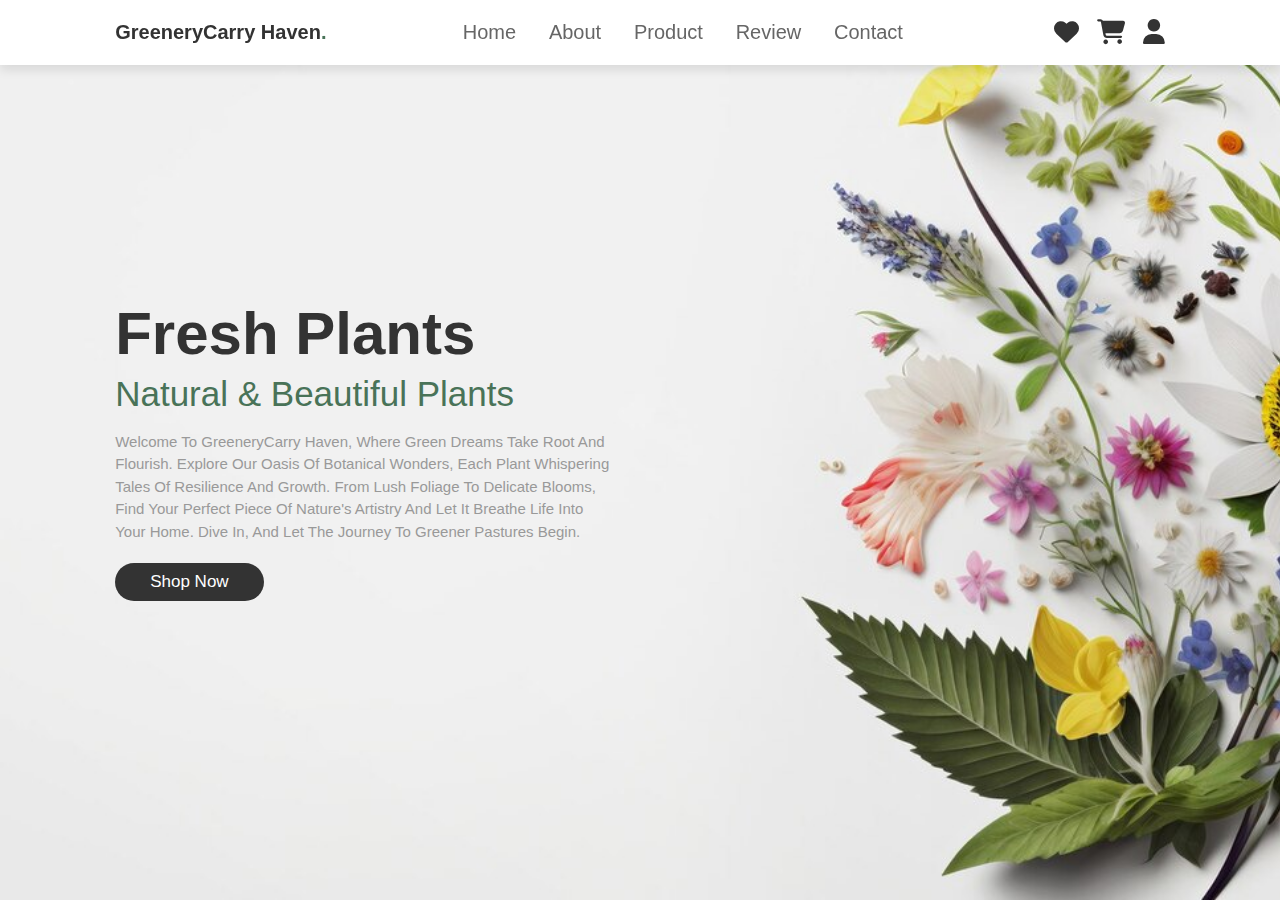
==== GreeneryCarry Haven/pages/index.html @ 1a9fb415 "The change have done to index.html" ====
<!DOCTYPE html>
<html lang="en">

<head>
    <meta charset="UTF-8">
    <meta http-equiv="X-UA-Compaatible" content="IE=edge">
    <meta name="viewport" content="width=device-width, initial-scale=1.0">
    <title>GreeneryCarry Haven</title>

    <link rel="stylesheet" href="https://cdnjs.cloudflare.com/ajax/libs/font-awesome/6.5.1/css/all.min.css">
    <link rel="stylesheet" href="css/style.css">

</head>

<body>
    <!--heder section start-->
    <header>
        <input type="checkbox" name="" id="toggler">
        <label for="toggler" class="fas fa-bars"></label>
        <a href="#" class="logo">GreeneryCarry Haven<span>.</span></a>
        <nav class="navbar">
            <a href="#home">home</a>
            <a href="#about">about</a>
            <a href="#product">product</a>
            <a href="#review">review</a>
            <a href="#contact">contact</a>
        </nav>
        <div class="icons">
            <a href="#" class="fas fa-heart"></a>
            <a href="#" class="fas fa-shopping-cart"></a>
            <a href="#" class="fas fa-user"></a>
        </div>


    </header>

    <!--heder section end-->

    <!--home section start-->

    <section class="home" id="home">
        <div class="content">
            <h3>fresh plants</h3>
            <span>natural & beautiful plants</span>
            <p>Welcome to GreeneryCarry Haven, where green dreams take root and flourish. Explore our oasis of botanical
                wonders, each plant whispering tales of resilience and growth. From lush foliage to delicate blooms,
                find
                your perfect piece of nature's artistry and let it breathe life into your home. Dive in, and let the
                journey
                to greener pastures begin.</p>
            <a href="#" class="btn" >shop now</a>


        </div>



    </section>

    <!--home section end-->



</body>
---- GreeneryCarry Haven/pages/css/style.css ----
:root{
    --green:#497358 ;
    }
    
*{
    margin:0; padding: 0;
    box-sizing: border-box;
    font-family: Verdana, Geneva, Tahoma, sans-serif;
    outline: none; border: none;
    text-decoration: none;
    text-transform: capitalize;
    transition: 2s linear;
   
    
}   

html{
    font-size: 62.5%;
    scroll-behavior: smooth;
    scroll-padding-top: 6rem;
    overflow: hidden;
}

section{
    padding: 2rem 9%;
}
.btn{
    display: inline-block;
    margin-top: 1rem;
    border-radius: 5rem;
    background: #333;
    color: #fff;
    padding: .9rem 3.5rem;
    cursor: pointer;
    font-size: 1.7rem;
}
.btn:hover{
    background: var(--green);

}

header{
    position: fixed;
    top: 0%; left: 0%; right: 0%;
    background: #fff;
    padding: 2rem 9%;
    display: flex;
    align-items: center;
    justify-content: space-between;
    z-index: 100%;
    box-shadow: 0 .5rem 1rem rgba(0,0,0,.1);

}

header .logo{
    font-size: 2rem;
    color: #333;
    font-weight: bolder;
}

header .logo span{
    color: var(--green);

}

header .navbar a{
    font-size: 2rem;
    padding: 0 1.5rem;
    color: #666;
}

header .navbar a:hover{
    color:var(--green);
}

header .icons a{
    font-size: 2.5rem;
    color: #333;
    margin-left: 1.5rem;
     
}
header .icons a:hover{
    color: var(--green);
}

header #toggler{
   display: none;
}

header .fa-bars{
    font: size 3rem; ;
    color: #333;
    border-radius: .5rem;
    padding: .5rem 1.5rem;
    cursor: pointer;
    border: .1rem solid rgba(0,0,0,.3);
    display: none;
}

.home{
    display: flex;
    align-items: center;
    min-height: 100vh;
    background:url(home-bg4.JPG) no-repeat ;
    background-size: cover;
    background-position: center;

}

.home .content{
    max-width: 50rem;
}

.home .content h3{
   font-size: 6rem;
   color: #333;
  
}

.home .content span{
    font-size: 3.5rem;
    color: var(--green);
    padding: 1rem 0;
    line-height: 1.5;
 }
 .home .content p{
    font-size: 1.5rem;
    color: #999;
    padding: 1rem 0;
    line-height: 1.5;
 }
 

 












/* media queries */

@media (max-width:991px) {
    html{
        font-size: 55%;
       
    }
    
    header{
        padding:2rem ;

    }
    section{
        padding:2rem ;

    }
    .home{
        background-position: left;
    }
    
}

@media (max-width:768px) {
    header .fa-bars{
        display: block;
    }

    header .navbar{
        position: absolute;
        top: 100%; left: 0; right: 0;
        background: #eee;
        border-top:.1rem solid rgba(0,0,0,.1) ;
        clip-path: polygon(0 0,100% 0,100% 0,0 0);

    }

    header #toggler:checked ~ .navbar{
        clip-path: polygon(0 0,100% 0,100% 100%,0 100%);

    }


    header .navbar a{
        margin: 1.5rem;
        padding: 1.5rem;
        background:#fff ;
        border: .1rem solid rgba(0,0,0,.1);
        display: block;
        
    }

    .home .content h3{
        font-size: 5rem;

    }

    .home .content span{
        font-size: 2.5rem;
        
    }

   


}


@media (max-width:450px) {
    html{
        font-size: 50%;
       
    }
    
    
    
}
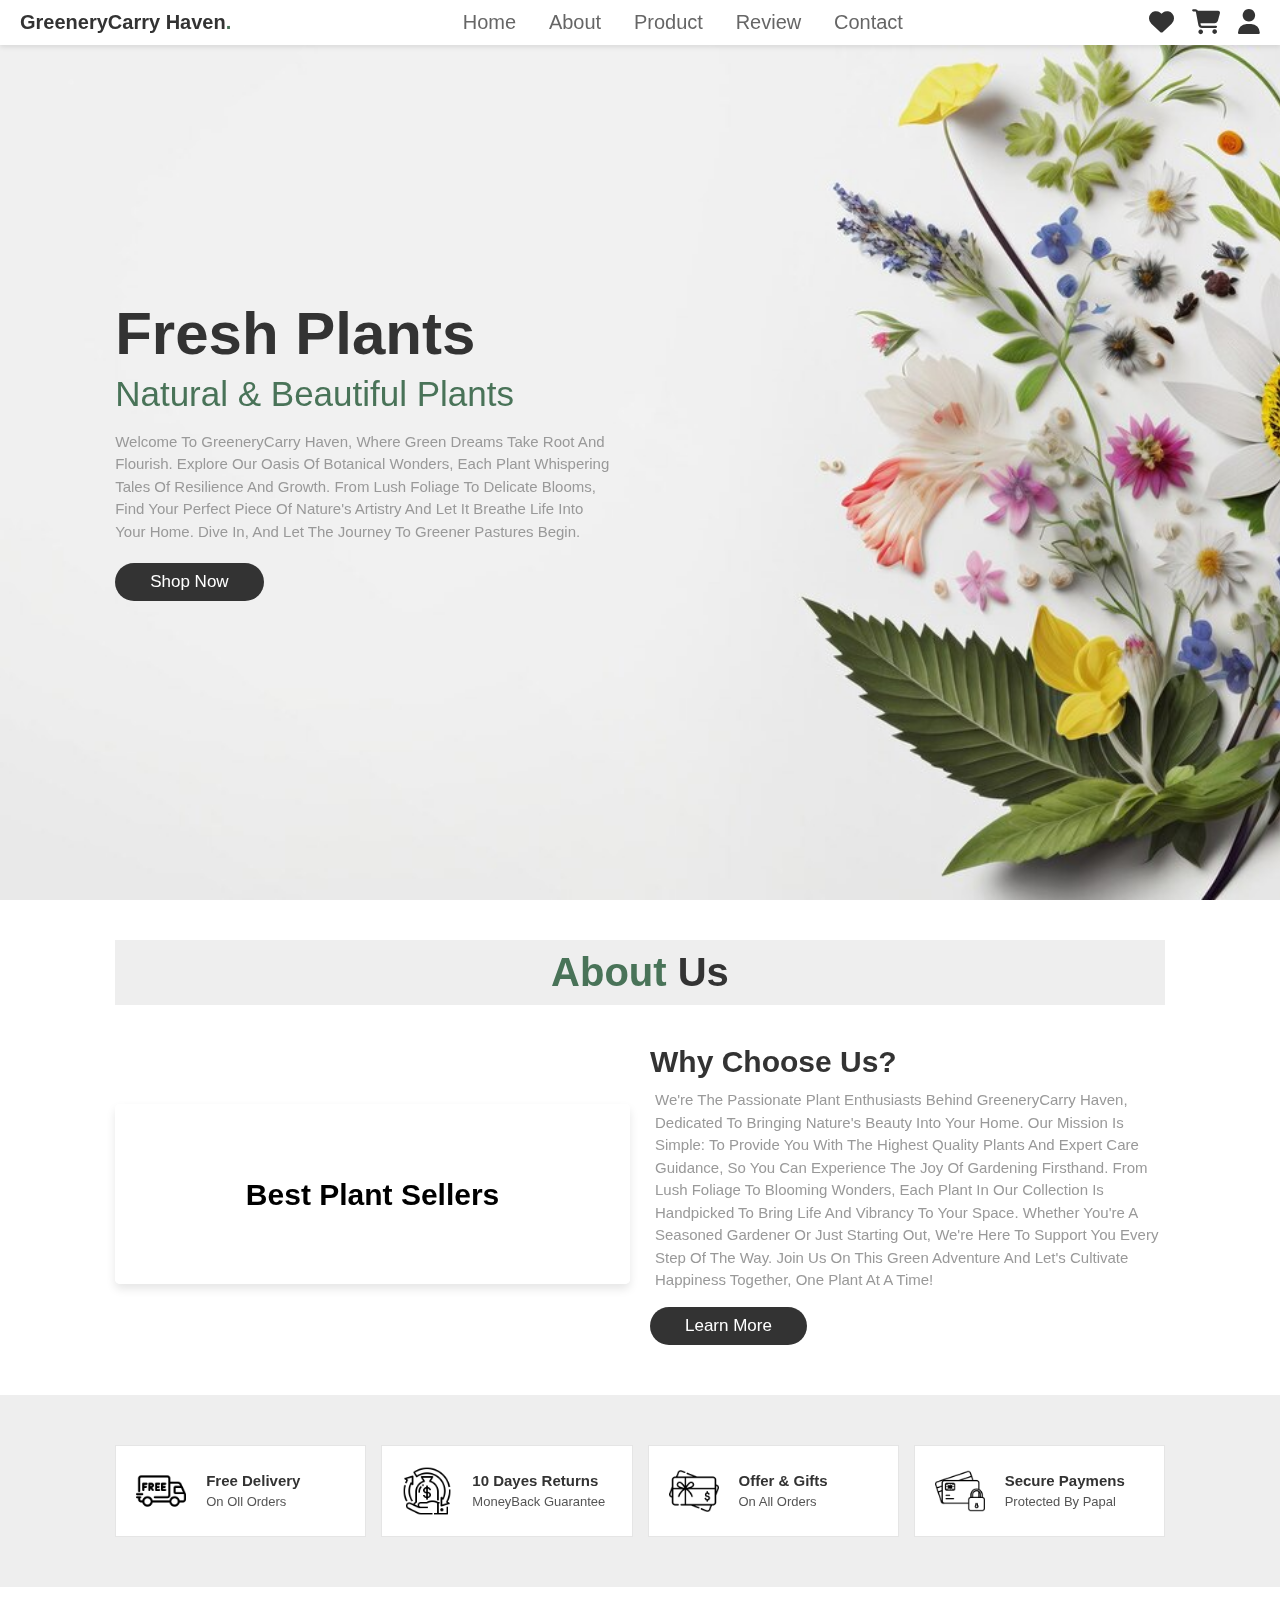
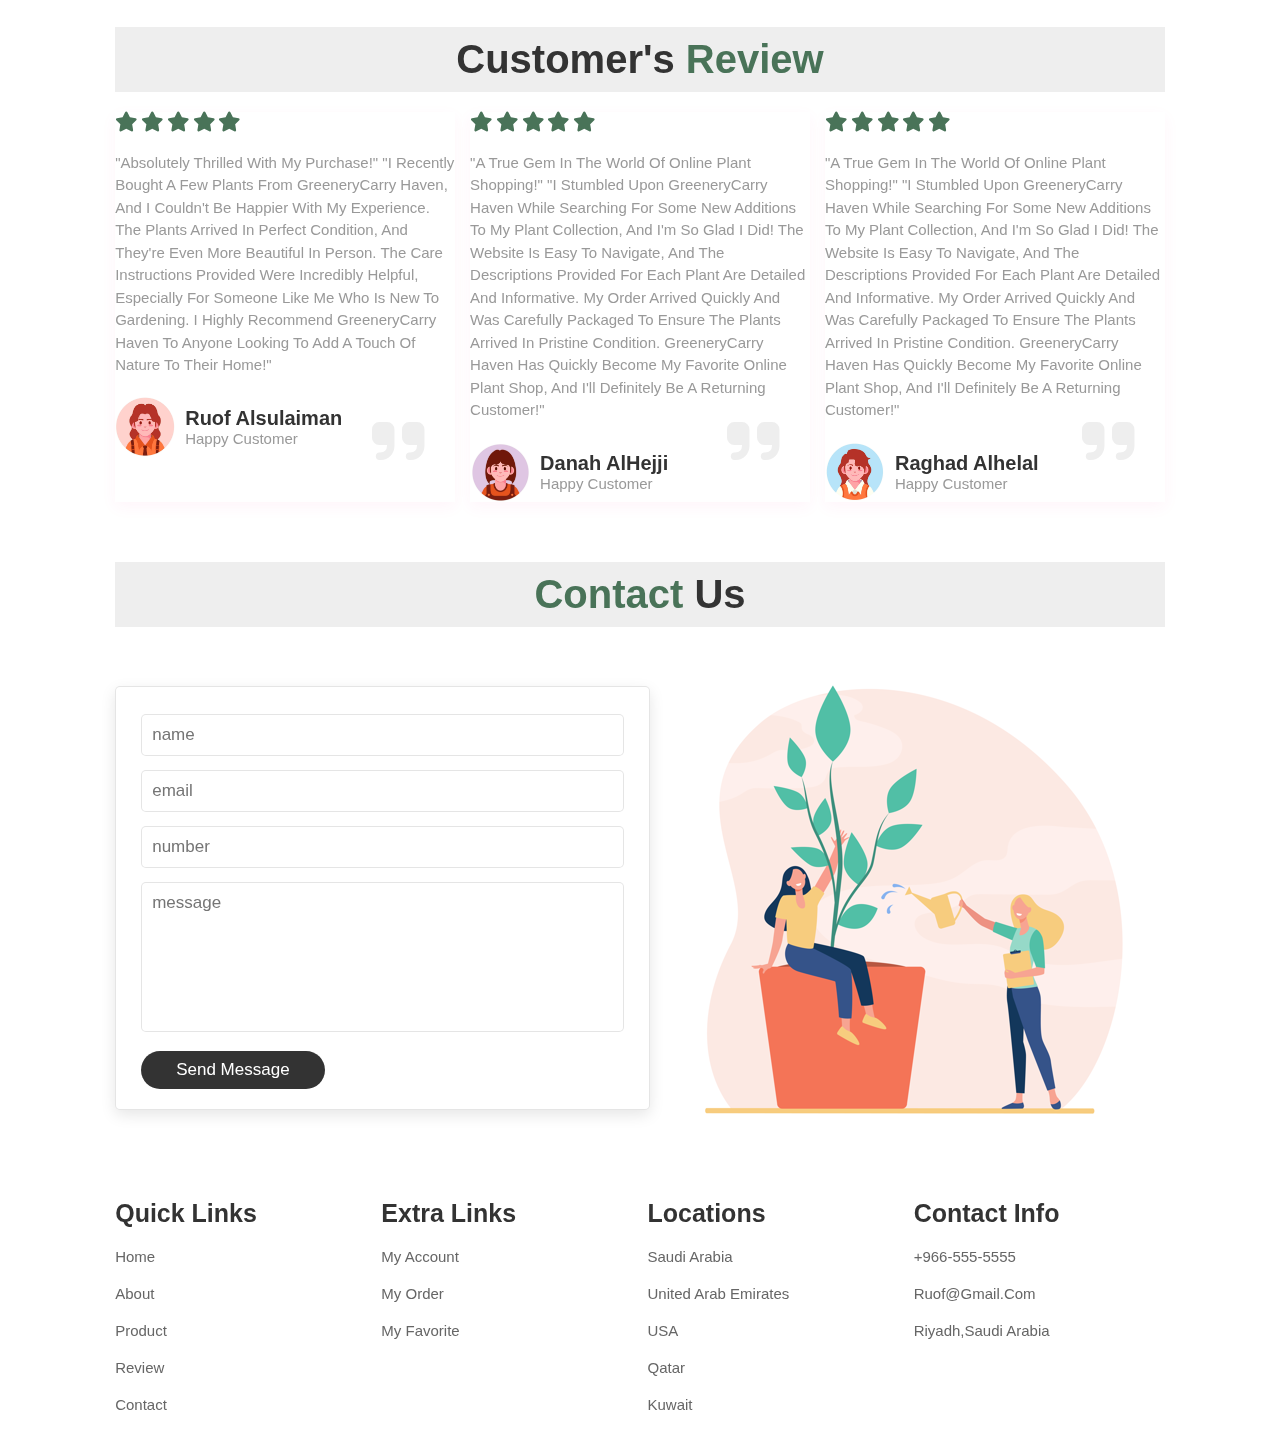
==== commit fdba900d: "change to the index.html" ====
--- a/GreeneryCarry Haven/pages/index.html
+++ b/GreeneryCarry Haven/pages/index.html
@@ -8,7 +8,8 @@
     <title>GreeneryCarry Haven</title>
 
     <link rel="stylesheet" href="https://cdnjs.cloudflare.com/ajax/libs/font-awesome/6.5.1/css/all.min.css">
-    <link rel="stylesheet" href="css/style.css">
+    <link rel="stylesheet" href="style.css">
+
 
 </head>
 
@@ -48,7 +49,7 @@
                 your perfect piece of nature's artistry and let it breathe life into your home. Dive in, and let the
                 journey
                 to greener pastures begin.</p>
-            <a href="#" class="btn" >shop now</a>
+            <a href="#" class="btn">shop now</a>
 
 
         </div>
@@ -60,5 +61,249 @@
     <!--home section end-->
 
 
+    <!--about section start-->
+    <section class="about" id="about">
+        <h1 class="heading"><span> about </span> us </h1>
+
+        <div class="row">
+
+            <div class="video-container">
+                <video src="../images/video/about-vid.mp4" loop autoplay muted></video>
+                <h3>best plant sellers</h3>
+            </div>
+            <div class="content">
+                <h3>Why choose us?</h3>
+                <p>We're the passionate plant enthusiasts behind GreeneryCarry Haven, dedicated to bringing nature's
+                    beauty
+                    into your home. Our mission is simple: to provide you with the highest quality plants and expert
+                    care
+                    guidance, so you can experience the joy of gardening firsthand.
+
+                    From lush foliage to blooming wonders, each plant in our collection is handpicked to bring life and
+                    vibrancy to your space. Whether you're a seasoned gardener or just starting out, we're here to
+                    support
+                    you every step of the way.
+
+                    Join us on this green adventure and let's cultivate happiness together, one plant at a time!
+                </p>
+                <a href="#" class="btn">learn more</a>
+            </div>
+        </div>
+
+
+    </section>
+
+
+
+    <!--about section end-->
+
+    <!--icons section start-->
+    <section class="icons-container">
+
+        <div class="icons">
+            <img src="../images/icons/icons-1.png" alt="">
+            <div class="info">
+                <h3>free delivery</h3>
+                <span>On Oll Orders</span>
+            </div>
+        </div>
+
+        <div class="icons">
+            <img src="../images/icons/icons-2.png" alt="">
+            <div class="info">
+                <h3>10 Dayes Returns</h3>
+                <span>MoneyBack Guarantee</span>
+            </div>
+        </div>
+
+        <div class="icons">
+            <img src="../images/icons/icons-3.png" alt="">
+            <div class="info">
+                <h3>Offer & Gifts</h3>
+                <span>On All Orders</span>
+            </div>
+        </div>
+
+        <div class="icons">
+            <img src="../images/icons/icons-4.png" alt="">
+            <div class="info">
+                <h3>Secure Paymens</h3>
+                <span>Protected By Papal</span>
+            </div>
+        </div>
+
+
+    </section>
+
+
+    <!--icons section end-->
+
+
+    <!--review section start-->
+    <section class="review" id="review">
+        <h1 class="heading"> Customer's <span>review</span></h1>
+
+        <div class="box-container">
+
+            <div class="box">
+                <div class="stars">
+                    <i class="fas fa-star"></i>
+                    <i class="fas fa-star"></i>
+                    <i class="fas fa-star"></i>
+                    <i class="fas fa-star"></i>
+                    <i class="fas fa-star"></i>
+                </div>
+                <p>"Absolutely thrilled with my purchase!"
+                    "I recently bought a few plants from GreeneryCarry Haven, and I couldn't be happier with my
+                    experience. The plants arrived in perfect condition, and they're even more beautiful in person. The
+                    care instructions provided were incredibly helpful, especially for someone like me who is new to
+                    gardening. I highly recommend GreeneryCarry Haven to anyone looking to add a touch of nature to
+                    their home!"</p>
+                <div class="user">
+                    <img src="../images/user/user-1.jpg" alt="">
+                    <div class="user-info">
+                        <h3>Ruof Alsulaiman</h3>
+                        <span>happy customer</span>
+                    </div>
+                </div>
+                <span class="fas fa-quote-right"></span>
+
+            </div>
+            <div class="box">
+                <div class="stars">
+                    <i class="fas fa-star"></i>
+                    <i class="fas fa-star"></i>
+                    <i class="fas fa-star"></i>
+                    <i class="fas fa-star"></i>
+                    <i class="fas fa-star"></i>
+                </div>
+                <p>"A true gem in the world of online plant shopping!"
+                    "I stumbled upon GreeneryCarry Haven while searching for some new additions to my plant collection,
+                    and
+                    I'm so glad I did! The website is easy to navigate, and the descriptions provided for each plant are
+                    detailed and informative. My order arrived quickly and was carefully packaged to ensure the plants
+                    arrived in pristine condition. GreeneryCarry Haven has quickly become my favorite online plant shop,
+                    and
+                    I'll definitely be a returning customer!"</p>
+                <div class="user">
+                    <img src="../images/user/user-2.jpg" alt="">
+                    <div class="user-info">
+                        <h3>danah AlHejji</h3>
+                        <span>happy customer</span>
+                    </div>
+                </div>
+                <span class="fas fa-quote-right"></span>
+            </div>
+
+            <div class="box">
+                <div class="stars">
+                    <i class="fas fa-star"></i>
+                    <i class="fas fa-star"></i>
+                    <i class="fas fa-star"></i>
+                    <i class="fas fa-star"></i>
+                    <i class="fas fa-star"></i>
+                </div>
+                <p>"A true gem in the world of online plant shopping!"
+                    "I stumbled upon GreeneryCarry Haven while searching for some new additions to my plant collection,
+                    and I'm so glad I did! The website is easy to navigate, and the descriptions provided for each plant
+                    are detailed and informative. My order arrived quickly and was carefully packaged to ensure the
+                    plants arrived in pristine condition. GreeneryCarry Haven has quickly become my favorite online
+                    plant shop, and I'll definitely be a returning customer!"</p>
+                <div class="user">
+                    <img src="../images/user/user-3.jpg" alt="">
+                    <div class="user-info">
+                        <h3>Raghad Alhelal</h3>
+                        <span>happy customer</span>
+                    </div>
+                </div>
+                <span class="fas fa-quote-right"></span>
+            </div>
+
+        </div>
+
+
+    </section>
+
+
+
+    <!--review section end-->
+
+
+    <!--contact section start-->
+    <section class="contact" id="contact">
+        <h1 class="heading"><span> contact </span> us </h1>
+        <div class="row">
+            <form action="">
+                <input type="text" placeholder="name" class="box">
+                <input type="email" placeholder="email" class="box">
+                <input type="number" placeholder="number" class="box">
+                <textarea name="" class="box" placeholder="message" cols="30" rows="19"></textarea>
+                <input type="submit" value="send message" class="btn">
+
+            </form>
+
+            <div class="images">
+                <img src="../images/contact/contact.png" alt="">
+
+            </div>
+        </div>
+
+
+
+
+    </section>
+    <!--contact section start-->
+
+    <!--footer section start-->
+    <section class="footer">
+
+        <div class="box-container">
+
+            <div class="box">
+                <h3>Quick links</h3>
+                <a href="#home">home</a>
+                <a href="#about">about</a>
+                <a href="#product">product</a>
+                <a href="#review">review</a>
+                <a href="#contact">contact</a>
+
+            </div>
+
+
+            <div class="box">
+                <h3>Extra links</h3>
+                <a href="#">My account</a>
+                <a href="#">My order</a>
+                <a href="#">My favorite</a>
+            </div>
+
+            <div class="box">
+                <h3>Locations</h3>
+                <a href="#">Saudi Arabia</a>
+                <a href="#">United Arab Emirates</a>
+                <a href="#">USA</a>
+                <a href="#">Qatar</a>
+                <a href="#">Kuwait</a>
+            </div>
+            
+            <div class="box">
+                <h3>contact info</h3>
+                <a href="#">+966-555-5555</a>
+                <a href="#">ruof@gmail.com</a>
+                <a href="#">Riyadh,Saudi Arabia</a>
+                <!--<img src="../images/footer/payment.jpg"  alt="">-->
+
+            </div>
+        </div>
+    </section>
+
+
+    <!--footer section end-->
+
+
+
+
+
+
 
 </body>--- a/GreeneryCarry Haven/pages/style.css
+++ b/GreeneryCarry Haven/pages/style.css
@@ -0,0 +1,759 @@
+/*header section*/
+
+:root {
+    --green: #497358;
+}
+
+* {
+    margin: 0;
+    padding: 0;
+    box-sizing: border-box;
+    font-family: Verdana, Geneva, Tahoma, sans-serif;
+    outline: none;
+    border: none;
+    text-decoration: none;
+    text-transform: capitalize;
+    transition: 2s linear;
+
+
+}
+
+html {
+    font-size: 62.5%;
+    scroll-behavior: smooth;
+    scroll-padding-top: 6rem;
+    overflow: scroll;
+}
+
+section {
+    padding: 2rem 9%;
+}
+
+.heading {
+    text-align: center;
+    font-size: 4rem;
+    color: #333;
+    padding: 1rem;
+    margin: 2rem 0;
+    background: #eee;
+}
+
+.heading span {
+    color: var(--green);
+
+    
+}
+
+.heading3 {
+    text-align: center;
+    font-size: 4rem;
+    color: #497358;
+    padding: 1rem;
+    margin: 2rem 0;
+    background: #DAE3DD;
+}
+
+.heading2 {
+    text-align: center;
+    font-size: 4rem;
+    color: #ff92b9;
+    padding: 1rem;
+    margin: 2rem 0;
+    background: #fadce6;
+}
+
+
+.btn {
+    display: inline-block;
+    margin-top: 1rem;
+    border-radius: 5rem;
+    background: #333;
+    color: #fff;
+    padding: .9rem 3.5rem;
+    cursor: pointer;
+    font-size: 1.7rem;
+}
+
+.btn:hover {
+    background: var(--green);
+
+}
+
+header {
+    position: fixed;
+    top: 0%;
+    left: 0%;
+    right: 0%;
+    background: #fff;
+    padding: 2rem 9%;
+    display: flex;
+    align-items: center;
+    justify-content: space-between;
+    z-index: 100%;
+    box-shadow: 0 .5rem 1rem rgba(0, 0, 0, .1);
+
+}
+
+header .logo {
+    font-size: 2rem;
+    color: #333;
+    font-weight: bolder;
+}
+
+header .logo span {
+    color: var(--green);
+
+}
+
+header .navbar a {
+    font-size: 2rem;
+    padding: 0 1.5rem;
+    color: #666;
+}
+
+header .navbar a:hover {
+    color: var(--green);
+}
+
+header .icons a {
+    font-size: 2.5rem;
+    color: #333;
+    margin-left: 1.5rem;
+
+}
+
+header .icons a:hover {
+    color: var(--green);
+}
+
+header #toggler {
+    display: none;
+}
+
+header .fa-bars {
+    font: size 3rem;
+    ;
+    color: #333;
+    border-radius: .5rem;
+    padding: .5rem 1.5rem;
+    cursor: pointer;
+    border: .1rem solid rgba(0, 0, 0, .3);
+    display: none;
+}
+
+/*index page*/
+
+.home {
+    display: flex;
+    align-items: center;
+    min-height: 100vh;
+    background: url(../images/backgrounds/home-bg4.JPG) no-repeat;
+    background-size: cover;
+    background-position: center;
+
+}
+
+.home .content {
+    max-width: 50rem;
+}
+
+.home .content h3 {
+    font-size: 6rem;
+    color: #333;
+
+}
+
+.home .content span {
+    font-size: 3.5rem;
+    color: var(--green);
+    padding: 1rem 0;
+    line-height: 1.5;
+}
+
+.home .content p {
+    font-size: 1.5rem;
+    color: #999;
+    padding: 1rem 0;
+    line-height: 1.5;
+}
+
+.about .row {
+    display: flex;
+    align-items: center;
+    gap: 2rem;
+    flex-wrap: wrap;
+    padding: 2rem 0;
+    padding-bottom: 3rem;
+}
+
+.about .row .video-container {
+    flex: 1 1 40rem;
+    position: relative;
+}
+
+.about .row .video-container video {
+    width: 100%;
+    border: 1.5rem solid #fff;
+    border-radius: .5rem;
+    box-shadow: 0 .5rem 1rem rgba(0, 0, 0, .1);
+    height: 100%;
+    object-fit: cover;
+}
+
+.about .row .video-container h3 {
+    position: absolute;
+    top: 50%;
+    transform: translateY(-50%);
+    font-size: 3rem;
+    background: #fff;
+    width: 100%;
+    padding: 1rem 2rem;
+    text-align: center;
+    mix-blend-mode: screen;
+}
+
+.about .row .content {
+    flex: 1 1 40rem;
+}
+
+.about .row .content h3 {
+    font-size: 3rem;
+    color: #333;
+}
+
+.about .row .content p {
+    font-size: 1.5rem;
+    color: #999;
+    padding: .5rem;
+    padding-top: 1rem;
+    line-height: 1.5;
+
+}
+
+.icons-container {
+    background: #eee;
+    display: flex;
+    flex-wrap: wrap;
+    gap: 1.5rem;
+    padding-top: 5rem;
+    padding-bottom: 5rem;
+}
+
+.icons-container .icons {
+    background: #fff;
+    border: .1rem solid rgba(0, 0, 0, .1);
+    padding: 2rem;
+    display: flex;
+    align-items: center;
+    flex: 1 1 25rem;
+}
+
+.icons-container .icons img {
+    height: 5rem;
+    margin-right: 2rem;
+}
+
+.icons-container .icons h3 {
+    color: #333;
+    padding-bottom: .5rem;
+    font-size: 1.5rem;
+}
+
+.icons-container .icons span{
+    color: #555;
+    font-size: 1.3rem;
+}
+
+.review .box-container {
+    display: flex;
+    flex-wrap: wrap;
+    gap: 1.5rem;
+}
+
+.review .box-container .box {
+    flex: 1 1 30rem;
+    box-shadow: 0 .5rem 1.5rem rgba(255, 51, 153, .05);
+    border: 3rem 2rem;
+    position: relative;
+}
+
+.review .box-container .box .fa-quote-right{
+    position: absolute;
+    bottom: 3rem;
+    right: 3rem;
+    font-size: 6rem;
+    color: #eee;
+
+}
+
+.review .box-container .box .stars i {
+    color: var(--green);
+    font-size: 2rem;
+}
+
+.review .box-container .box p {
+    color: #999;
+    font-size: 1.5rem;
+    line-height: 1.5;
+    padding-top: 2rem;
+}
+
+.review .box-container .box .user {
+    display: flex;
+    align-items: center;
+    padding-top: 2rem;
+}
+
+.review .box-container .box .user img {
+    height: 6rem;
+    width: 6rem;
+    border-radius: 50%;
+    object-fit: cover;
+    margin-right: 1rem;
+
+}
+
+.review .box-container .box .user h3 {
+    font-size: 2rem;
+    color: #333;
+
+}
+
+.review .box-container .box .user span {
+    font-size: 1.5rem;
+    color: #999;
+
+}
+
+.contact .row{
+    display: flex;
+    flex-wrap: wrap-reverse;
+    gap: 1.5rem;
+    align-items: center;
+}
+
+.contact .row form{
+    flex: 1 1 40rem;
+    padding: 2rem 2.5rem;
+    box-shadow: 0 .5rem 1.5rem rgba(0, 0, 0, .1);
+    border: .1rem solid rgba(0, 0, 0, .1);
+    background: #fff;
+    border-radius: .5rem;
+  
+
+}
+
+.contact .row images{
+    flex: 1 1 40rem;
+
+}
+
+.contact .row img{
+    width: 100%;
+
+}
+
+.contact .row form .box{
+    padding: 1rem;
+    font-size: 1.7rem;
+    color: #333;
+    text-transform: none;
+    border: .1rem solid rgba(0, 0, 0, .1);
+    border-radius: .5rem;
+    margin: .7rem 0;
+    width: 100%;
+
+}
+.contact .row form .box:focus{
+    border-color: var(--green);
+
+}
+.contact .row form textarea{
+    height: 15rem;
+    resize: none;
+}
+
+.footer .box-container{
+    display: flex;
+    flex-wrap: wrap;
+    gap: 1.5rem;
+}
+
+.footer .box-container .box{
+    flex:1 1 25rem;
+    
+}
+
+.footer .box-container .box h3{
+    color: #333;
+    font-size: 2.5rem;
+    padding: 1rem 0;
+
+    
+}
+
+
+.footer .box-container .box a{
+    display: block;
+    color: #666;
+    font-size: 1.5rem;
+    padding: 1rem 0;
+    
+    
+}
+
+
+.footer .box-container .box a:hover{
+    color: var(--green);
+    text-decoration: underline;
+    
+}
+
+.footer .box-container .box img{
+    margin-top: 1rem;
+    width: 100%;
+}
+
+
+
+/* plants page */
+
+.plants .box-container {
+    display: flex;
+    flex-wrap: wrap;
+    gap: 1.5rem;
+}
+
+.plants .box-container .box {
+    flex: 1 1 30rem;
+    box-shadow: 0 .5rem 1.5rem rgba(4, 124, 22, 0.63);
+    border-radius: .5rem;
+    border: .1rem solid rgba(129, 192, 147, 0.655);
+    position: relative;
+}
+
+.plants .box-container .box .discount {
+    position: absolute;
+    top: 1rem;
+    left: 1rem;
+    padding: .7rem 1rem;
+    font-size: 2rem;
+    color: #497358;
+    background: #DAE3DD;
+    z-index: 1;
+    border-radius: .5rem;
+}
+
+.plants .box-container .box .image {
+    position: relative;
+    text-align: center;
+    padding-top: 2rem;
+    overflow: hidden;
+}
+
+.plants .box-container .box .image img {
+    height: 25rem;
+}
+
+.plants .box-container .box:hover .image img {
+    transform: scale(1.1);
+}
+
+.plants .box-container .box .image .icons {
+    position: relative;
+    bottom: -7rem;
+    left: 0;
+    right: 0;
+    display: flex;
+}
+
+.plants .box-container .box:hover .image .icons {
+    bottom: 0;
+}
+
+.plants .box-container .box .image .icons a {
+    height: 5rem;
+    line-height: 5rem;
+    font-size: 2rem;
+    width: 50%;
+    background: #497358;
+    color: #fff;
+}
+
+.plants .box-container .box .image .icons .cart-btn {
+    border-left: 1rem solid #fff7;
+    border-right: 1rem solid #fff7;
+    width: 100%;
+}
+
+.plants .box-container .box .image .icons a:hover {
+    background: #333;
+}
+
+.plants .box-container .box .content {
+    padding: 2rem;
+    text-align: center;
+}
+
+.plants .box-container .box .content h3 {
+    font-size: 2.5rem;
+    color: #333;
+}
+
+.plants .box-container .box .content .price {
+    font-size: 2.5rem;
+    color: #497358;
+    font-weight: bolder;
+    padding-top: 1rem;
+}
+
+.plants .box-container .box .content .price span {
+    font-size: 1.5rem;
+    color: #999;
+    font-weight: lighter;
+    text-decoration: line-through;
+}
+
+
+/* Flowers page */
+
+.flowers .box-container {
+    display: flex;
+    flex-wrap: wrap;
+    gap: 1.5rem;
+}
+
+.flowers .box-container .box {
+    flex: 1 1 30rem;
+    box-shadow: 0 .5rem 1.5rem rgba(253, 155, 155, 0.824);
+    border-radius: .5rem;
+    border: .1rem solid rgba(0, 0, 0, .1);
+    position: relative;
+    color: #ffc5da;
+}
+
+.flowers .box-container .box .discount {
+    position: absolute;
+    top: 1rem;
+    left: 1rem;
+    padding: .7rem 1rem;
+    font-size: 2rem;
+    color: #ff92b9;
+    background: #fadce6;
+    z-index: 1;
+    border-radius: .5rem;
+}
+
+.flowers .box-container .box .image {
+    position: relative;
+    text-align: center;
+    padding-top: 2rem;
+    overflow: hidden;
+}
+
+.flowers .box-container .box .image img {
+    height: 25rem;
+}
+
+.flowers .box-container .box:hover .image img {
+    transform: scale(1.1);
+}
+
+.flowers .box-container .box .image .icons {
+    position: relative;
+    bottom: -7rem;
+    left: 0;
+    right: 0;
+    display: flex;
+}
+
+.flowers .box-container .box:hover .image .icons {
+    bottom: 0;
+}
+
+.flowers .box-container .box .image .icons a {
+    height: 5rem;
+    line-height: 5rem;
+    font-size: 2rem;
+    width: 50%;
+    background: #fadce6;
+    color: #fff;
+}
+
+.flowers .box-container .box .image .icons .cart-btn {
+    border-left: 1rem solid #ffc5da;
+    border-right: 1rem solid #ffc5da;
+    width: 100%;
+}
+
+.flowers .box-container .box .image .icons a:hover {
+    background: #ffc5da;
+}
+
+.flowers .box-container .box .content {
+    padding: 2rem;
+    text-align: center;
+}
+
+.flowers .box-container .box .content h3 {
+    font-size: 2.5rem;
+    color: #333;
+}
+
+.flowers .box-container .box .content .price {
+    font-size: 2.5rem;
+    color: #ffc5da;
+    font-weight: bolder;
+    padding-top: 1rem;
+}
+
+.flowers .box-container .box .content .price span {
+    font-size: 1.5rem;
+    color: #ffc5da;
+    font-weight: lighter;
+    text-decoration: line-through;
+}
+
+header {
+    position: fixed;
+    /* Set header position to fixed */
+    top: 0;
+    /* Position header at the top of the viewport */
+    left: 0;
+    right: 0;
+    background-color: #fff;
+    /* Set header background color to white */
+    padding: 10px 20px;
+    display: flex;
+    justify-content: space-between;
+    align-items: center;
+    box-shadow: 0 2px 5px rgba(0, 0, 0, 0.1);
+    z-index: 1000;
+    /* Ensure header is above other content */
+}
+
+.header-title {
+    color: #333;
+    /* Set color of title to dark */
+    font-weight: bold;
+}
+
+.header-icons {
+    display: flex;
+    align-items: center;
+}
+
+.header-icons a {
+    margin-left: 20px;
+    color: #333;
+    font-size: 20px;
+    text-decoration: none;
+}
+
+.header-icons a:hover {
+    color: #497358;
+}
+
+
+
+
+
+
+
+
+
+
+
+
+
+
+
+/* media queries */
+
+@media (max-width:991px) {
+    html {
+        font-size: 55%;
+
+    }
+
+    header {
+        padding: 2rem;
+
+    }
+
+    section {
+        padding: 2rem;
+
+    }
+
+    .home {
+        background-position: left;
+    }
+
+}
+
+@media (max-width:768px) {
+    header .fa-bars {
+        display: block;
+    }
+
+    header .navbar {
+        position: absolute;
+        top: 100%;
+        left: 0;
+        right: 0;
+        background: #eee;
+        border-top: .1rem solid rgba(0, 0, 0, .1);
+        clip-path: polygon(0 0, 100% 0, 100% 0, 0 0);
+
+    }
+
+    header #toggler:checked~.navbar {
+        clip-path: polygon(0 0, 100% 0, 100% 100%, 0 100%);
+
+    }
+
+
+    header .navbar a {
+        margin: 1.5rem;
+        padding: 1.5rem;
+        background: #fff;
+        border: .1rem solid rgba(0, 0, 0, .1);
+        display: block;
+
+    }
+
+    .home .content h3 {
+        font-size: 5rem;
+
+    }
+
+    .home .content span {
+        font-size: 2.5rem;
+
+    }
+
+    .icons-container .icons h3 {
+        font-size: 2rem;
+    }
+
+    .icons-container .icons span {
+        font-size: 1.7rem;
+    }
+
+
+
+}
+
+
+@media (max-width:450px) {
+    html {
+        font-size: 50%;
+
+    }
+
+    .heading {
+        font-size: 3rem;
+    }
+
+}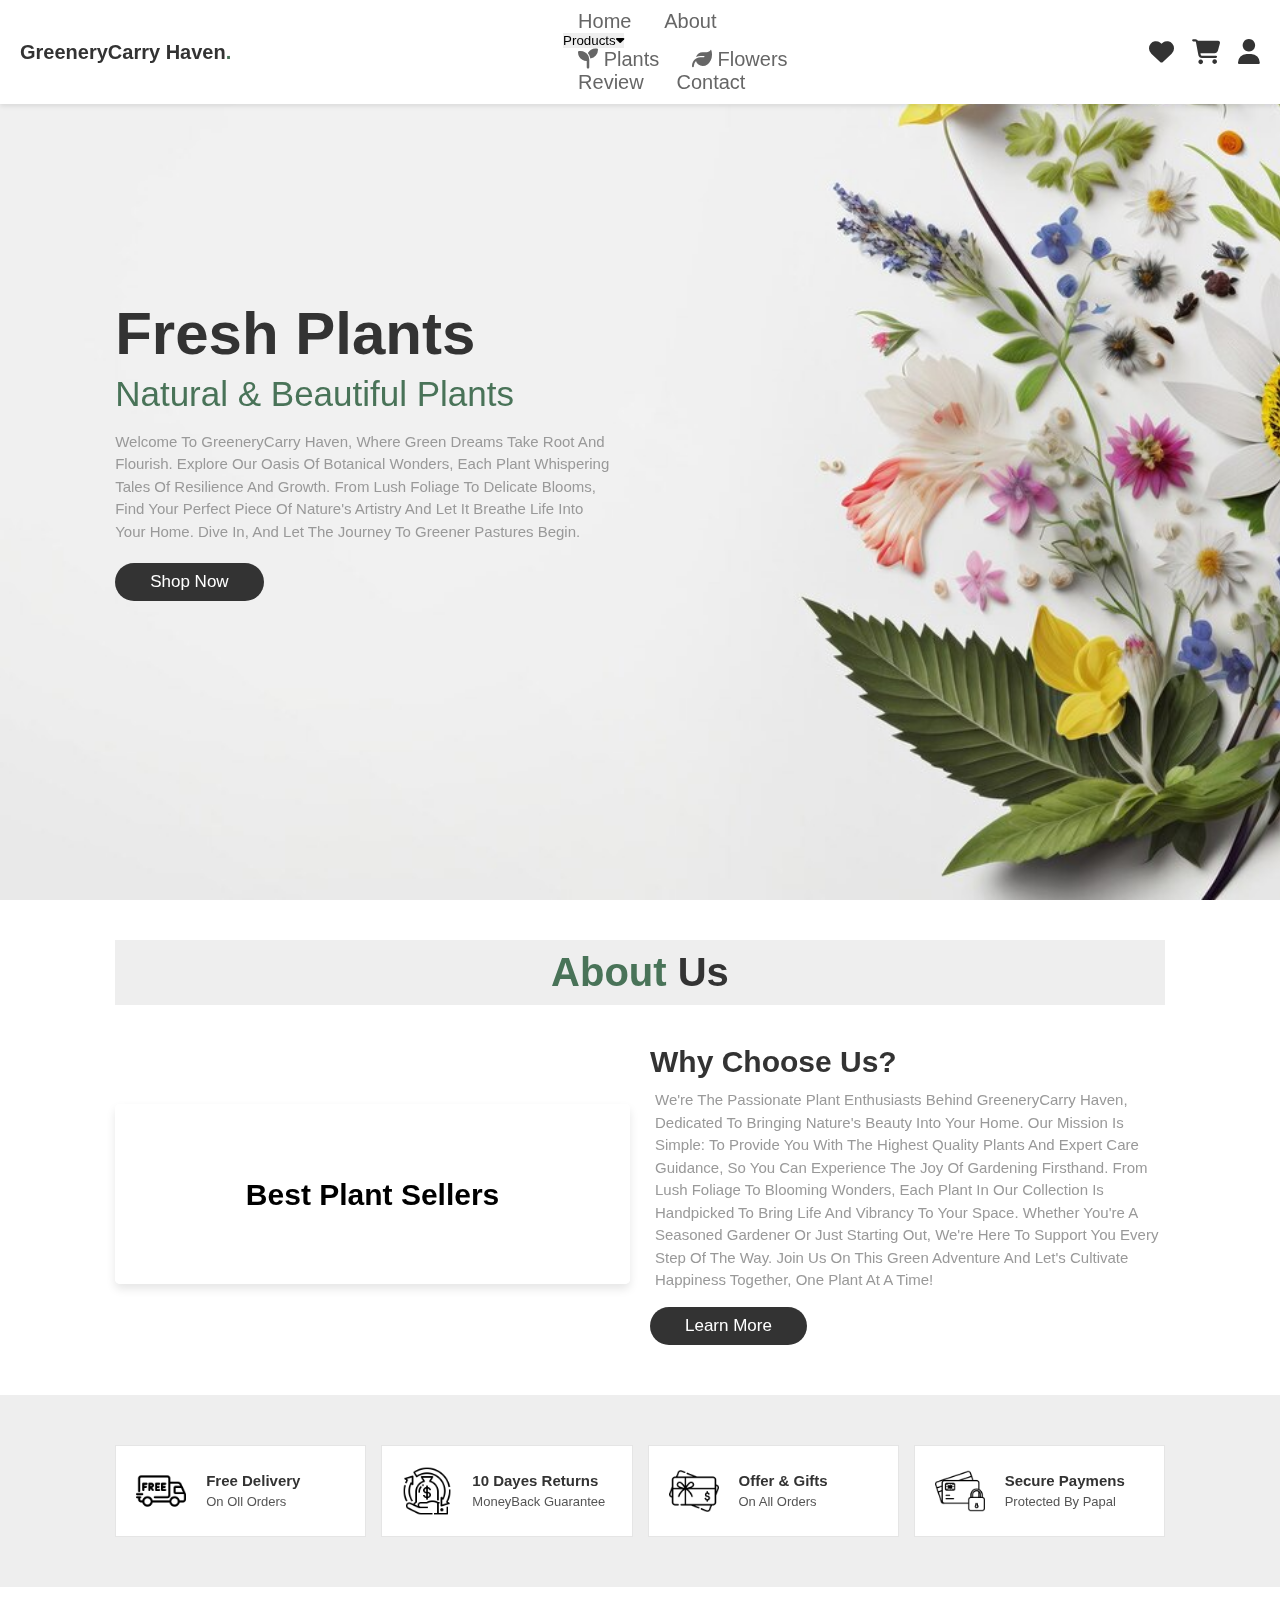
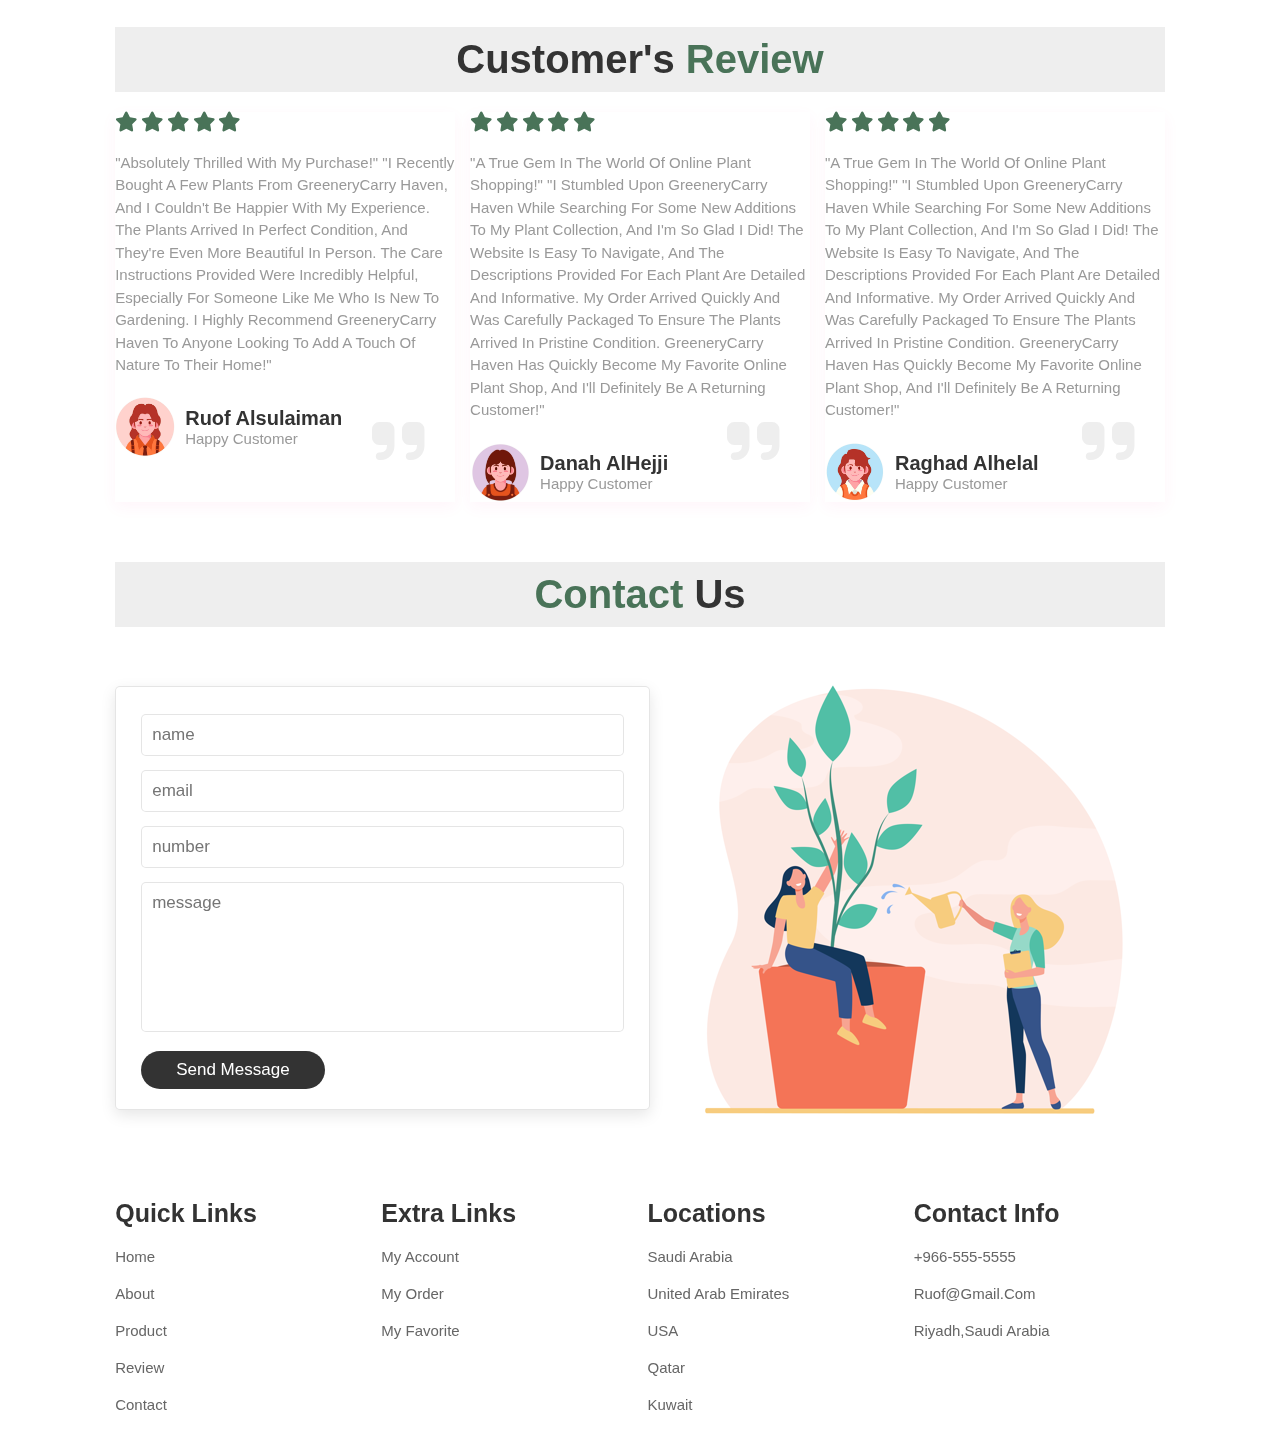
==== commit 2d27cb41: "Update index.html" ====
--- a/GreeneryCarry Haven/pages/index.html
+++ b/GreeneryCarry Haven/pages/index.html
@@ -9,6 +9,7 @@
 
     <link rel="stylesheet" href="https://cdnjs.cloudflare.com/ajax/libs/font-awesome/6.5.1/css/all.min.css">
     <link rel="stylesheet" href="style.css">
+    <link rel="shortcut icon" type="x-icon" href="../images/logo/logo.jpeg">
 
 
 </head>
@@ -18,11 +19,17 @@
     <header>
         <input type="checkbox" name="" id="toggler">
         <label for="toggler" class="fas fa-bars"></label>
-        <a href="#" class="logo">GreeneryCarry Haven<span>.</span></a>
+        <a href="index.html" class="logo">GreeneryCarry Haven<span>.</span></a>
         <nav class="navbar">
             <a href="#home">home</a>
             <a href="#about">about</a>
-            <a href="#product">product</a>
+            <div class="dropdown">
+                <button class="dropbtn">products<i class="fas fa-caret-down"></i></button>
+                <div class="dropdown-content">
+                    <a href="plants.html"><i class="fas fa-seedling"></i> Plants</a>
+                    <a href="flowers.html"><i class="fas fa-leaf"></i> Flowers</a>
+                    
+                </div>
             <a href="#review">review</a>
             <a href="#contact">contact</a>
         </nav>
@@ -285,7 +292,7 @@
                 <a href="#">Qatar</a>
                 <a href="#">Kuwait</a>
             </div>
-            
+
             <div class="box">
                 <h3>contact info</h3>
                 <a href="#">+966-555-5555</a>
@@ -306,4 +313,4 @@
 
 
 
-</body>+</body>
